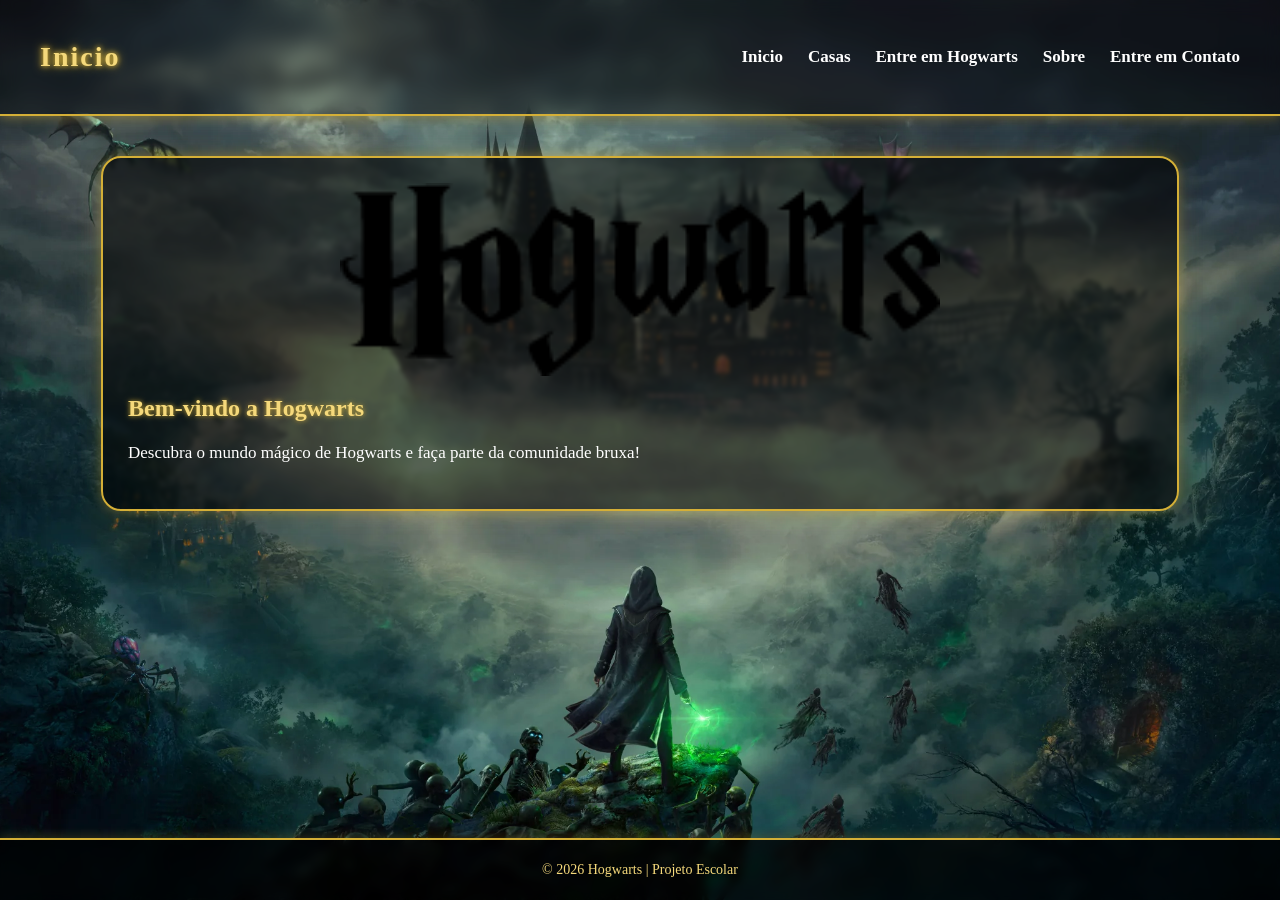
==== index.html @ b272fc04 "Add files via upload" ====
<!DOCTYPE html>
<html lang="">
<head>
    <meta charset="UTF-8">
    <meta name="viewport" content="width=device-width, initial-scale=1.0">
    <title>Hogwarts</title>
    <link rel="stylesheet" href="css/style.css">
    <link rel="icon" href="img/icon.png" type="image/png">
</head>
<body>
    <header>
  <nav class="navbar">
    <h1 class="logo">Inicio</h1>

    <ul class="menu">
      <li><a href="index.html">Inicio</a></li>
      <li class="dropdown">
            <a href="">Casas</a>
            <ul class="dropdown-menu">
                <li><a href="html/grifinoria.html">Grifinória</a></li>
                <li><a href="html/sonserina.html">Sonserina</a></li>
                <li><a href="html/corvinal.html">Corvinal</a></li>
                <li><a href="html/lufalufa.html">Lufa-Lufa</a></li>
            </ul>
        </li>
      <li><a href="html/formulario.html">Entre em Hogwarts</a></li>
      <li><a href="https://www.harrypotter.com/pt">Sobre</a></li>
      <li><a href="html/contato.html">Entre em Contato</a></li>
    </ul>
  </nav>
</header>
<div class="card">
    <img src="img/text-1780010434879.png" alt="Hogwarts" class="img-esp">
    <h2>Bem-vindo a Hogwarts</h2>
    <p>Descubra o mundo mágico de Hogwarts e faça parte da comunidade bruxa!</p>
</div>
<div>

<footer class="footer">
    <p>© 2026 Hogwarts | Projeto Escolar</p>
</footer>
</div>
</body>
</html>
---- css/style.css ----
body{
    margin: 0;
    padding: 0;

    padding-bottom: 40px;
    background: url(../img/fundo.webp);
    background-size: cover;
    background-position: center;
    background-attachment: fixed;

    font-family: 'Georgia', serif;
    cursor: url("../img/cur/Harry\ Potter\ Elder\ Wand--pointer--SweezyCursors.cur"), auto;

}
a{
    cursor: url("../img/cur/Harry\ Potter\ Elder\ Wand--cursor--SweezyCursors.cur"), auto;
}
*{
    cursor: url("../img/cur/Harry\ Potter\ Elder\ Wand--cursor--SweezyCursors.cur"), auto;
}
/* BOTÕES */
button{
    cursor: url("../img/cur/Harry\ Potter\ Elder\ Wand--cursor--SweezyCursors.cur"), auto;
}
/* NAVBAR */
.navbar{
    display: flex;
    justify-content: space-between;
    align-items: center;

    padding: 18px 40px;

    position: sticky;
    top: 0;

    width: 100%;
    z-index: 1000;

    /* TRANSPARÊNCIA */
    background: rgba(0, 0, 0, 0.35);

    /* EFEITO VIDRO */
    backdrop-filter: blur(8px);

    /* BORDA DOURADA */
    border-bottom: 2px solid #d4af37;

    /* SOMBRA */
    box-shadow:
        0 0 10px rgba(212, 175, 55, 0.4),
        0 0 20px rgba(212, 175, 55, 0.2);

    box-sizing: border-box;
}

/* LOGO */
.logo{
    color: #f5d97b;

    font-size: 28px;
    font-weight: bold;
    letter-spacing: 2px;

    text-shadow:
        0 0 5px #d4af37,
        0 0 10px #d4af37;
}

/* MENU */
.menu{
    display: flex;
    gap: 25px;

    list-style: none;
}

/* LINKS */
.menu a{
    color: white;

    text-decoration: none;

    font-size: 17px;
    font-weight: bold;

    transition: 0.3s;
    position: relative;
}

/* LINHA ANIMADA */
.menu a::after{
    content: "";

    position: absolute;
    left: 0;
    bottom: -5px;

    width: 0%;
    height: 2px;

    background: #d4af37;

    transition: 0.3s;
}

/* HOVER */
.menu a:hover{
    color: #f5d97b;

    text-shadow:
        0 0 5px #d4af37,
        0 0 10px #d4af37;
}

.menu a:hover::after{
    width: 100%;
}
/* DROPDOWN */
.dropdown{
    position: relative;
}

/* MENU */
.dropdown-menu{
    position: absolute;

    top: 100%;
    left: 0;

    background: rgba(0, 0, 0, 0.9);

    backdrop-filter: blur(8px);

    border: 2px solid #d4af37;

    border-radius: 10px;

    min-width: 200px;

    padding: 10px 0;

    list-style: none;

    display: none;

    box-shadow:
        0 0 10px rgba(212, 175, 55, 0.4),
        0 0 20px rgba(212, 175, 55, 0.2);
}

/* ITENS */
.dropdown-menu li{
    width: 100%;
}

/* LINKS */
.dropdown-menu a{
    display: block;

    padding: 12px 20px;

    color: white;

    text-decoration: none;

    transition: 0.3s;
}

/* HOVER */
.dropdown-menu a:hover{
    background: rgba(212, 175, 55, 0.15);

    color: #f5d97b;

    padding-left: 28px;

    text-shadow:
        0 0 5px #d4af37;
}

/* MOSTRAR MENU */
.dropdown:hover .dropdown-menu{
    display: block;
}
/* CAIXA PRINCIPAL */
.card{
    background: rgba(0, 0, 0, 0.55);

    backdrop-filter: blur(2px);

    border: 2px solid #d4af37;

    border-radius: 20px;

    padding: 25px;

    margin: 40px auto;

    width: 80%;

    box-shadow:
        0 0 10px rgba(212, 175, 55, 0.3),
        0 0 25px rgba(212, 175, 55, 0.2);

    transition: 0.4s;
}

/* EFEITO AO PASSAR O MOUSE */
.card:hover{
    transform: translateY(-5px);

    box-shadow:
        0 0 20px rgba(212, 175, 55, 0.5),
        0 0 40px rgba(212, 175, 55, 0.3);
}

/* IMAGENS */
.img-esp{
    width: 600px;
    height: auto;
    border-radius: 15px;;
    display: block;
    margin: auto;
    
}
.img-magica{
    width: 600px;
    height: auto;
    border-radius: 15px;;
    border: 3px solid #d4af37;
    display: block;
    margin: auto;
    box-shadow:
        0 0 10px rgba(212, 175, 55, 0.4);

    transition: 0.4s;
}

/* HOVER NA IMAGEM */
.img-magica:hover{
    transform: scale(1.03);

    box-shadow:
        0 0 20px rgba(212, 175, 55, 0.7);
}

/* TEXTO */
.card h2{
    color: #f5d97b;

    margin-bottom: 15px;

    text-shadow:
        0 0 5px #d4af37;
}

.card p{
    color: white;

    line-height: 1.6;

    font-size: 17px;
}

.footer{
    position: fixed;

    bottom: 0;
    left: 0;

    width: 100%;

    padding: 8px 0;

    background: rgba(0, 0, 0, 0.7);

    backdrop-filter: blur(5px);

    border-top: 2px solid #d4af37;

    text-align: center;

    color: #f5d97b;

    font-size: 14px;

    box-shadow:
        0 -2px 10px rgba(212, 175, 55, 0.2);
}
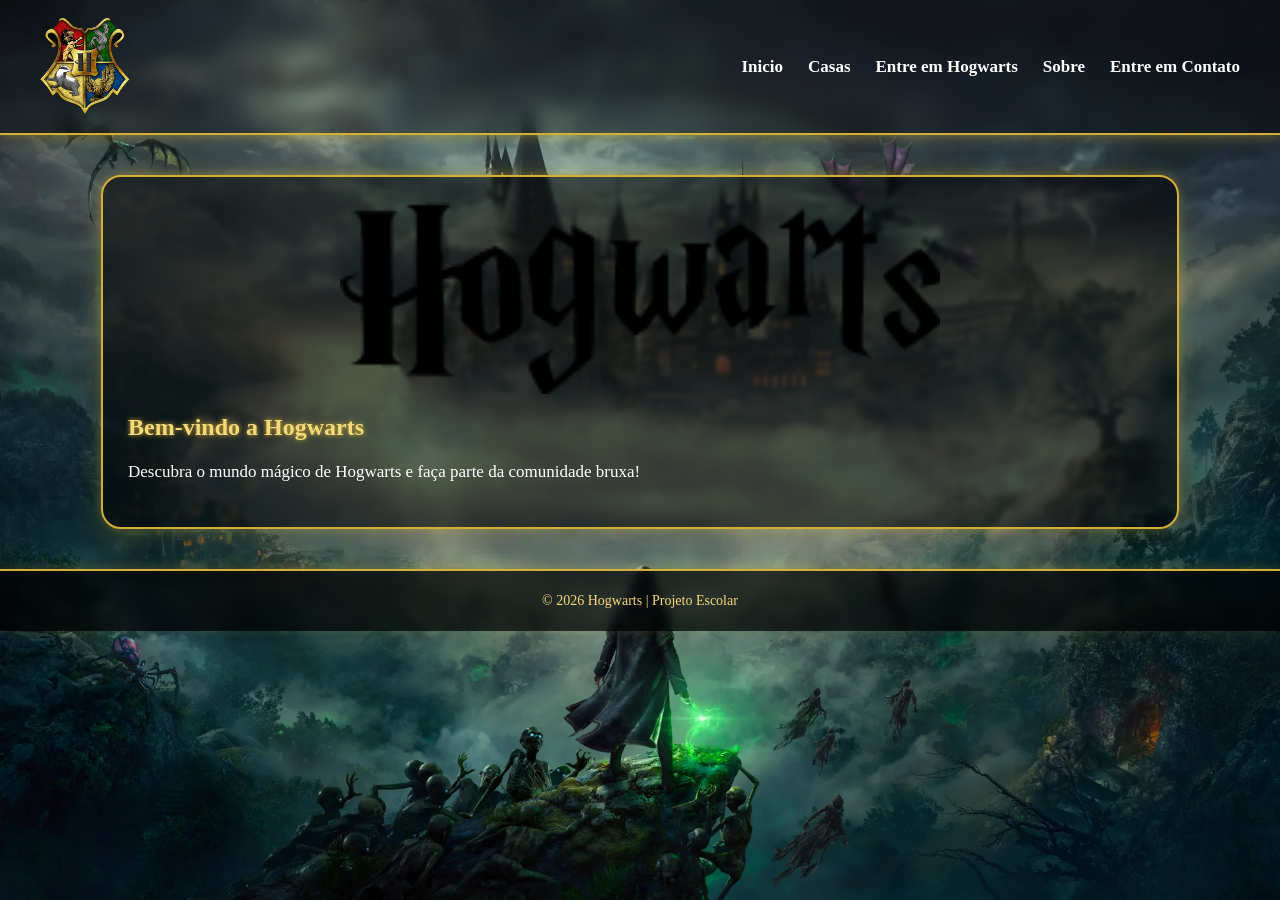
==== commit 733033b0: "Add files via upload" ====
--- a/index.html
+++ b/index.html
@@ -10,7 +10,7 @@
 <body>
     <header>
   <nav class="navbar">
-    <h1 class="logo">Inicio</h1>
+    <img class="logo" src="img/iconhogwarts.png">
 
     <ul class="menu">
       <li><a href="index.html">Inicio</a></li>
--- a/css/style.css
+++ b/css/style.css
@@ -2,27 +2,14 @@
     margin: 0;
     padding: 0;
 
-    padding-bottom: 40px;
     background: url(../img/fundo.webp);
     background-size: cover;
     background-position: center;
     background-attachment: fixed;
 
     font-family: 'Georgia', serif;
-    cursor: url("../img/cur/Harry\ Potter\ Elder\ Wand--pointer--SweezyCursors.cur"), auto;
-
-}
-a{
-    cursor: url("../img/cur/Harry\ Potter\ Elder\ Wand--cursor--SweezyCursors.cur"), auto;
-}
-*{
-    cursor: url("../img/cur/Harry\ Potter\ Elder\ Wand--cursor--SweezyCursors.cur"), auto;
-}
-/* BOTÕES */
-button{
-    cursor: url("../img/cur/Harry\ Potter\ Elder\ Wand--cursor--SweezyCursors.cur"), auto;
-}
-/* NAVBAR */
+
+}
 .navbar{
     display: flex;
     justify-content: space-between;
@@ -36,16 +23,12 @@
     width: 100%;
     z-index: 1000;
 
-    /* TRANSPARÊNCIA */
     background: rgba(0, 0, 0, 0.35);
 
-    /* EFEITO VIDRO */
     backdrop-filter: blur(8px);
 
-    /* BORDA DOURADA */
     border-bottom: 2px solid #d4af37;
 
-    /* SOMBRA */
     box-shadow:
         0 0 10px rgba(212, 175, 55, 0.4),
         0 0 20px rgba(212, 175, 55, 0.2);
@@ -53,7 +36,6 @@
     box-sizing: border-box;
 }
 
-/* LOGO */
 .logo{
     color: #f5d97b;
 
@@ -61,12 +43,13 @@
     font-weight: bold;
     letter-spacing: 2px;
 
+    width: 90px;
+
     text-shadow:
         0 0 5px #d4af37,
         0 0 10px #d4af37;
 }
 
-/* MENU */
 .menu{
     display: flex;
     gap: 25px;
@@ -74,7 +57,6 @@
     list-style: none;
 }
 
-/* LINKS */
 .menu a{
     color: white;
 
@@ -87,7 +69,6 @@
     position: relative;
 }
 
-/* LINHA ANIMADA */
 .menu a::after{
     content: "";
 
@@ -103,7 +84,6 @@
     transition: 0.3s;
 }
 
-/* HOVER */
 .menu a:hover{
     color: #f5d97b;
 
@@ -115,12 +95,10 @@
 .menu a:hover::after{
     width: 100%;
 }
-/* DROPDOWN */
 .dropdown{
     position: relative;
 }
 
-/* MENU */
 .dropdown-menu{
     position: absolute;
 
@@ -148,12 +126,10 @@
         0 0 20px rgba(212, 175, 55, 0.2);
 }
 
-/* ITENS */
 .dropdown-menu li{
     width: 100%;
 }
 
-/* LINKS */
 .dropdown-menu a{
     display: block;
 
@@ -166,7 +142,6 @@
     transition: 0.3s;
 }
 
-/* HOVER */
 .dropdown-menu a:hover{
     background: rgba(212, 175, 55, 0.15);
 
@@ -178,11 +153,9 @@
         0 0 5px #d4af37;
 }
 
-/* MOSTRAR MENU */
 .dropdown:hover .dropdown-menu{
     display: block;
 }
-/* CAIXA PRINCIPAL */
 .card{
     background: rgba(0, 0, 0, 0.55);
 
@@ -205,7 +178,6 @@
     transition: 0.4s;
 }
 
-/* EFEITO AO PASSAR O MOUSE */
 .card:hover{
     transform: translateY(-5px);
 
@@ -236,7 +208,6 @@
     transition: 0.4s;
 }
 
-/* HOVER NA IMAGEM */
 .img-magica:hover{
     transform: scale(1.03);
 
@@ -263,10 +234,7 @@
 }
 
 .footer{
-    position: fixed;
-
-    bottom: 0;
-    left: 0;
+
 
     width: 100%;
 
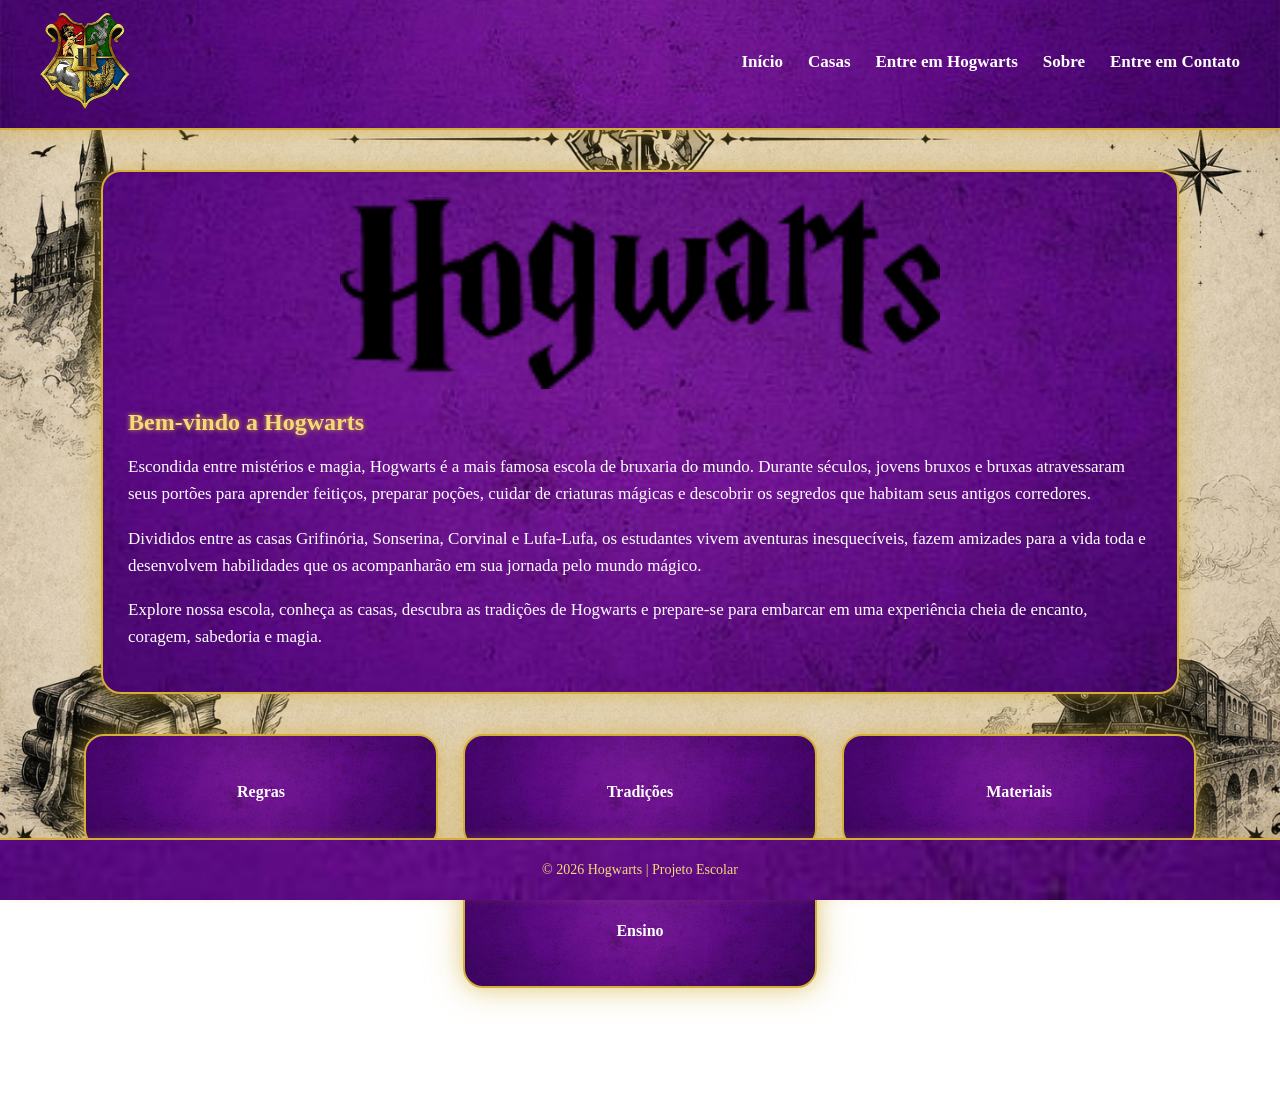
==== commit 4771f0fd: "Add files via upload" ====
--- a/index.html
+++ b/index.html
@@ -1,44 +1,85 @@
 <!DOCTYPE html>
-<html lang="">
+<html lang="pt-BR">
 <head>
     <meta charset="UTF-8">
     <meta name="viewport" content="width=device-width, initial-scale=1.0">
     <title>Hogwarts</title>
+
     <link rel="stylesheet" href="css/style.css">
     <link rel="icon" href="img/icon.png" type="image/png">
 </head>
+
 <body>
-    <header>
+
+<header>
   <nav class="navbar">
-    <img class="logo" src="img/iconhogwarts.png">
+      <img class="logo" src="img/iconhogwarts.png" alt="Logo de Hogwarts">
 
-    <ul class="menu">
-      <li><a href="index.html">Inicio</a></li>
-      <li class="dropdown">
-            <a href="">Casas</a>
-            <ul class="dropdown-menu">
-                <li><a href="html/grifinoria.html">Grifinória</a></li>
-                <li><a href="html/sonserina.html">Sonserina</a></li>
-                <li><a href="html/corvinal.html">Corvinal</a></li>
-                <li><a href="html/lufalufa.html">Lufa-Lufa</a></li>
-            </ul>
+      <ul class="menu">
+        <li><a href="index.html">Início</a></li>
+        <li class="dropdown">
+        <a href="#">Casas</a>
+        <ul class="dropdown-menu">
+        <li><a href="html/grifinoria.html">Grifinória</a></li>
+        <li><a href="html/sonserina.html">Sonserina</a></li>
+        <li><a href="html/corvinal.html">Corvinal</a></li>
+        <li><a href="html/lufalufa.html">Lufa-Lufa</a></li>
+      </ul>
         </li>
-      <li><a href="html/formulario.html">Entre em Hogwarts</a></li>
-      <li><a href="https://www.harrypotter.com/pt">Sobre</a></li>
-      <li><a href="html/contato.html">Entre em Contato</a></li>
-    </ul>
+        <li><a href="html/formulario.html">Entre em Hogwarts</a></li>
+        <li><a href="https://www.harrypotter.com/pt" target="_blank">Sobre</a></li>
+        <li><a href="html/contato.html">Entre em Contato</a></li>
+      </ul>
   </nav>
 </header>
-<div class="card">
-    <img src="img/text-1780010434879.png" alt="Hogwarts" class="img-esp">
-    <h2>Bem-vindo a Hogwarts</h2>
-    <p>Descubra o mundo mágico de Hogwarts e faça parte da comunidade bruxa!</p>
-</div>
-<div>
+  <main>
+    <section class="card">
+      <img src="img/text-1780010434879.png"alt="Hogwarts"class="img-esp">
+      <h2>Bem-vindo a Hogwarts</h2>
+      <p>
+    Escondida entre mistérios e magia, Hogwarts é a mais famosa escola de bruxaria do mundo. Durante séculos, jovens bruxos e bruxas atravessaram seus portões para aprender feitiços, preparar poções, cuidar de criaturas mágicas e descobrir os segredos que habitam seus antigos corredores.
+      </p>
+      <p>
+      Divididos entre as casas Grifinória, Sonserina, Corvinal e Lufa-Lufa, os estudantes vivem aventuras inesquecíveis, fazem amizades para a vida toda e desenvolvem habilidades que os acompanharão em sua jornada pelo mundo mágico.
+      </p>
+      <p>
+    Explore nossa escola, conheça as casas, descubra as tradições de Hogwarts e prepare-se para embarcar em uma experiência cheia de encanto, coragem, sabedoria e magia.
+      </p>
+    </section>
+
+<section class="sss">
+
+  <a href="html/regras.html">
+  <div class="card">
+    <h4>Regras</h4>
+      </div>
+  </a>
+
+  <a href="html/tradicao.html">
+  <div class="card">
+  <h4>Tradições</h4>
+  </div>
+  </a>
+
+  <a href="html/materiais.html">
+  <div class="card">
+  <h4>Materiais</h4>
+  </div>
+  </a>
+
+  <a href="html/ensino.html">
+  <div class="card">
+  <h4>Ensino</h4>
+  </div>
+  </a>
+
+</section>
+
+</main>
 
 <footer class="footer">
-    <p>© 2026 Hogwarts | Projeto Escolar</p>
+  <p>© 2026 Hogwarts | Projeto Escolar</p>
 </footer>
-</div>
+
 </body>
 </html>
--- a/css/style.css
+++ b/css/style.css
@@ -1,90 +1,81 @@
-body{
+body {
     margin: 0;
-    padding: 0;
-
-    background: url(../img/fundo.webp);
-    background-size: cover;
-    background-position: center;
-    background-attachment: fixed;
-
-    font-family: 'Georgia', serif;
-
-}
-.navbar{
+    padding: 0 0 80px;
+    font-family: Georgia, serif;
+    background: url("../img/ChatGPT Image 9 de jun. de 2026, 14_57_28.png") center / cover fixed;
+}
+
+
+.navbar {
     display: flex;
     justify-content: space-between;
     align-items: center;
 
-    padding: 18px 40px;
-
     position: sticky;
     top: 0;
+    z-index: 1000;
 
     width: 100%;
-    z-index: 1000;
-
-    background: rgba(0, 0, 0, 0.35);
-
+    padding: 18px 40px;
+    box-sizing: border-box;
+
+    background: url("../img/banner2.jpg") center / cover fixed;
     backdrop-filter: blur(8px);
 
     border-bottom: 2px solid #d4af37;
 
     box-shadow:
-        0 0 10px rgba(212, 175, 55, 0.4),
-        0 0 20px rgba(212, 175, 55, 0.2);
-
-    box-sizing: border-box;
-}
-
-.logo{
-    color: #f5d97b;
-
+        0 0 20px rgba(212, 175, 55, 0.5),
+        0 0 40px rgba(212, 175, 55, 0.3);
+
+    transform: translateY(-5px);
+}
+
+.logo {
+    width: 90px;
+
+    color: #f5d97b;
     font-size: 28px;
     font-weight: bold;
     letter-spacing: 2px;
 
-    width: 90px;
-
     text-shadow:
         0 0 5px #d4af37,
         0 0 10px #d4af37;
 }
 
-.menu{
+.menu {
     display: flex;
     gap: 25px;
-
     list-style: none;
 }
 
-.menu a{
-    color: white;
-
+.menu a {
+    position: relative;
+
+    color: white;
     text-decoration: none;
-
     font-size: 17px;
     font-weight: bold;
 
     transition: 0.3s;
-    position: relative;
-}
-
-.menu a::after{
+}
+
+.menu a::after {
     content: "";
-
     position: absolute;
+
     left: 0;
     bottom: -5px;
 
-    width: 0%;
+    width: 0;
     height: 2px;
 
     background: #d4af37;
-
     transition: 0.3s;
 }
 
-.menu a:hover{
+.menu a:hover {
     color: #f5d97b;
 
     text-shadow:
@@ -92,166 +83,223 @@
         0 0 10px #d4af37;
 }
 
-.menu a:hover::after{
+.menu a:hover::after {
     width: 100%;
 }
-.dropdown{
+
+
+.dropdown {
     position: relative;
 }
 
-.dropdown-menu{
+.dropdown-menu {
+    display: none;
     position: absolute;
 
     top: 100%;
     left: 0;
 
-    background: rgba(0, 0, 0, 0.9);
-
+    min-width: 200px;
+    padding: 10px 0;
+
+    list-style: none;
+
+    border: 2px solid #d4af37;
+    border-radius: 10px;
+
+    background: rgba(44, 10, 167, 0.9);
     backdrop-filter: blur(8px);
-
-    border: 2px solid #d4af37;
-
-    border-radius: 10px;
-
-    min-width: 200px;
-
-    padding: 10px 0;
-
-    list-style: none;
-
-    display: none;
 
     box-shadow:
         0 0 10px rgba(212, 175, 55, 0.4),
         0 0 20px rgba(212, 175, 55, 0.2);
 }
 
-.dropdown-menu li{
-    width: 100%;
-}
-
-.dropdown-menu a{
+.dropdown:hover .dropdown-menu {
     display: block;
+}
+
+.dropdown-menu a {
+    display: block;
 
     padding: 12px 20px;
 
     color: white;
-
     text-decoration: none;
 
     transition: 0.3s;
 }
 
-.dropdown-menu a:hover{
+.dropdown-menu a:hover {
+    padding-left: 28px;
+
+    color: #f5d97b;
     background: rgba(212, 175, 55, 0.15);
 
-    color: #f5d97b;
-
-    padding-left: 28px;
-
-    text-shadow:
-        0 0 5px #d4af37;
-}
-
-.dropdown:hover .dropdown-menu{
-    display: block;
-}
-.card{
-    background: rgba(0, 0, 0, 0.55);
-
-    backdrop-filter: blur(2px);
+    text-shadow: 0 0 5px #d4af37;
+}
+
+
+.card {
+    width: 80%;
+    margin: 40px auto;
+    padding: 25px;
 
     border: 2px solid #d4af37;
-
     border-radius: 20px;
 
-    padding: 25px;
-
-    margin: 40px auto;
-
-    width: 80%;
-
-    box-shadow:
-        0 0 10px rgba(212, 175, 55, 0.3),
-        0 0 25px rgba(212, 175, 55, 0.2);
-
-    transition: 0.4s;
-}
-
-.card:hover{
-    transform: translateY(-5px);
+    background: url("../img/banner2.jpg") center / cover fixed;
 
     box-shadow:
         0 0 20px rgba(212, 175, 55, 0.5),
         0 0 40px rgba(212, 175, 55, 0.3);
-}
-
-/* IMAGENS */
-.img-esp{
+
+    transform: translateY(-5px);
+    transition: 0.4s;
+}
+
+.card h2 {
+    margin-bottom: 15px;
+
+    color: #f5d97b;
+
+    text-shadow: 0 0 5px #d4af37;
+}
+
+.card p {
+    color: white;
+    font-size: 17px;
+    line-height: 1.6;
+}
+
+
+.img-esp,
+.img-magica {
+    display: block;
+
     width: 600px;
     height: auto;
-    border-radius: 15px;;
-    display: block;
     margin: auto;
-    
-}
-.img-magica{
-    width: 600px;
-    height: auto;
-    border-radius: 15px;;
+
+    border-radius: 15px;
+}
+
+.img-magica {
     border: 3px solid #d4af37;
-    display: block;
-    margin: auto;
+
     box-shadow:
         0 0 10px rgba(212, 175, 55, 0.4);
 
     transition: 0.4s;
 }
 
-.img-magica:hover{
+.img-magica:hover {
     transform: scale(1.03);
 
     box-shadow:
         0 0 20px rgba(212, 175, 55, 0.7);
 }
 
-/* TEXTO */
-.card h2{
-    color: #f5d97b;
-
-    margin-bottom: 15px;
+
+.sss {
+    display: flex;
+    flex-wrap: wrap;
+    justify-content: center;
+
+    gap: 25px;
+    margin: 30px auto;
+}
+
+.sss a {
+    color: white;
+    text-decoration: none;
+}
+
+.sss img {
+    width: 100%;
+    border-radius: 10px;
+}
+
+.sss .card {
+    width: 300px;
+    margin: 0;
+
+    text-align: center;
+    cursor: pointer;
+
+    transition: all 0.3s ease;
+}
+
+.sss .card h4 {
+    color: white;
+    transition: color 0.3s ease;
+}
+
+.sss .card:hover {
+    transform: translateY(-10px) scale(1.03);
+
+    border-color: #f5d97b;
+
+    animation: brilho-magico 1.5s infinite alternate;
+
+    box-shadow:
+        0 0 25px rgba(212, 175, 55, 0.7),
+        0 0 50px rgba(212, 175, 55, 0.4);
+}
+
+.sss .card:hover h4 {
+    color: #f5d97b;
 
     text-shadow:
-        0 0 5px #d4af37;
-}
-
-.card p{
-    color: white;
-
-    line-height: 1.6;
-
-    font-size: 17px;
-}
-
-.footer{
-
+        0 0 5px #d4af37,
+        0 0 10px #d4af37;
+}
+
+
+.cards-three {
+    display: grid;
+    grid-template-columns: repeat(3, 1fr);
+
+    gap: 12px;
+
+    padding: 12px 0;
+    margin: 20px 0;
+
+    border-top: 1px solid #ddd;
+    border-bottom: 1px solid #ddd;
+}
+
+
+.footer {
+    position: fixed;
+    bottom: 0;
+    left: 0;
+    z-index: 9999;
 
     width: 100%;
-
     padding: 8px 0;
 
-    background: rgba(0, 0, 0, 0.7);
-
+    text-align: center;
+    color: #f5d97b;
+    font-size: 14px;
+
+    background: url("../img/banner2.jpg") center / cover fixed;
     backdrop-filter: blur(5px);
 
     border-top: 2px solid #d4af37;
 
-    text-align: center;
-
-    color: #f5d97b;
-
-    font-size: 14px;
-
     box-shadow:
         0 -2px 10px rgba(212, 175, 55, 0.2);
+}
+
+@keyframes brilho-magico {
+    from {
+        box-shadow: 0 0 15px rgba(212, 175, 55, 0.4);
+    }
+
+    to {
+        box-shadow:
+            0 0 30px rgba(212, 175, 55, 0.8),
+            0 0 60px rgba(212, 175, 55, 0.4);
+    }
 }
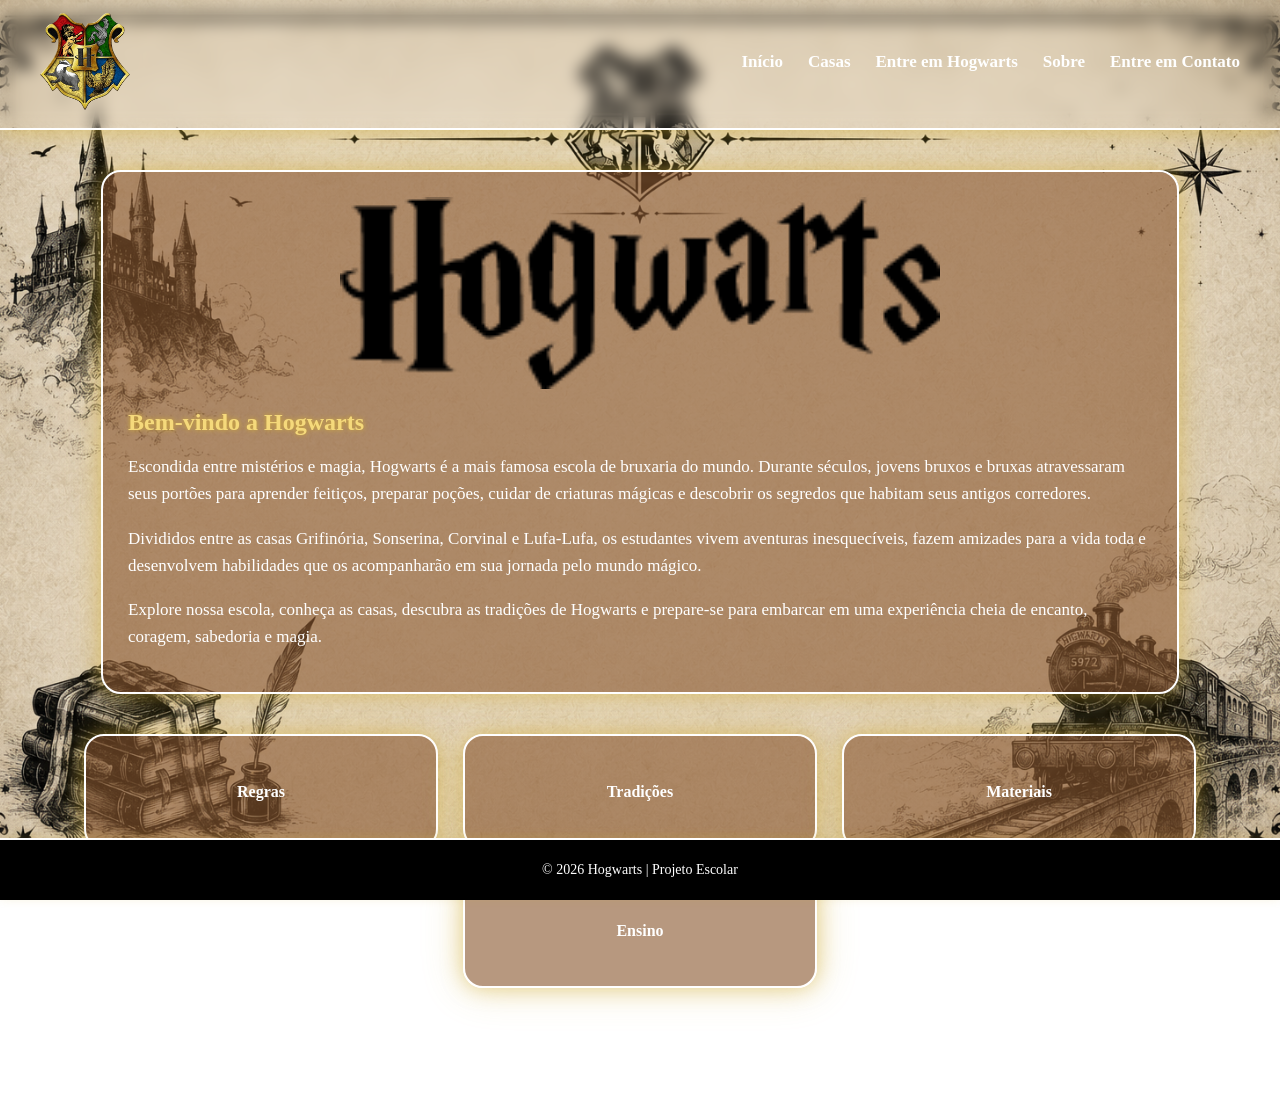
==== commit 043e9cb3: "Add files via upload" ====
--- a/css/style.css
+++ b/css/style.css
@@ -19,10 +19,9 @@
     padding: 18px 40px;
     box-sizing: border-box;
 
-    background: url("../img/banner2.jpg") center / cover fixed;
     backdrop-filter: blur(8px);
 
-    border-bottom: 2px solid #d4af37;
+    border-bottom: 2px solid white;
 
     box-shadow:
         0 0 20px rgba(212, 175, 55, 0.5),
@@ -145,10 +144,10 @@
     margin: 40px auto;
     padding: 25px;
 
-    border: 2px solid #d4af37;
+    border: 2px solid white;
     border-radius: 20px;
 
-    background: url("../img/banner2.jpg") center / cover fixed;
+    background-color: #89572f9c; 
 
     box-shadow:
         0 0 20px rgba(212, 175, 55, 0.5),
@@ -185,7 +184,7 @@
 }
 
 .img-magica {
-    border: 3px solid #d4af37;
+    border: 3px solid white;
 
     box-shadow:
         0 0 10px rgba(212, 175, 55, 0.4);
@@ -280,13 +279,13 @@
     padding: 8px 0;
 
     text-align: center;
-    color: #f5d97b;
+    color: white;
     font-size: 14px;
 
-    background: url("../img/banner2.jpg") center / cover fixed;
+    background:#000000;
     backdrop-filter: blur(5px);
 
-    border-top: 2px solid #d4af37;
+    border-top: 2px solid white;
 
     box-shadow:
         0 -2px 10px rgba(212, 175, 55, 0.2);
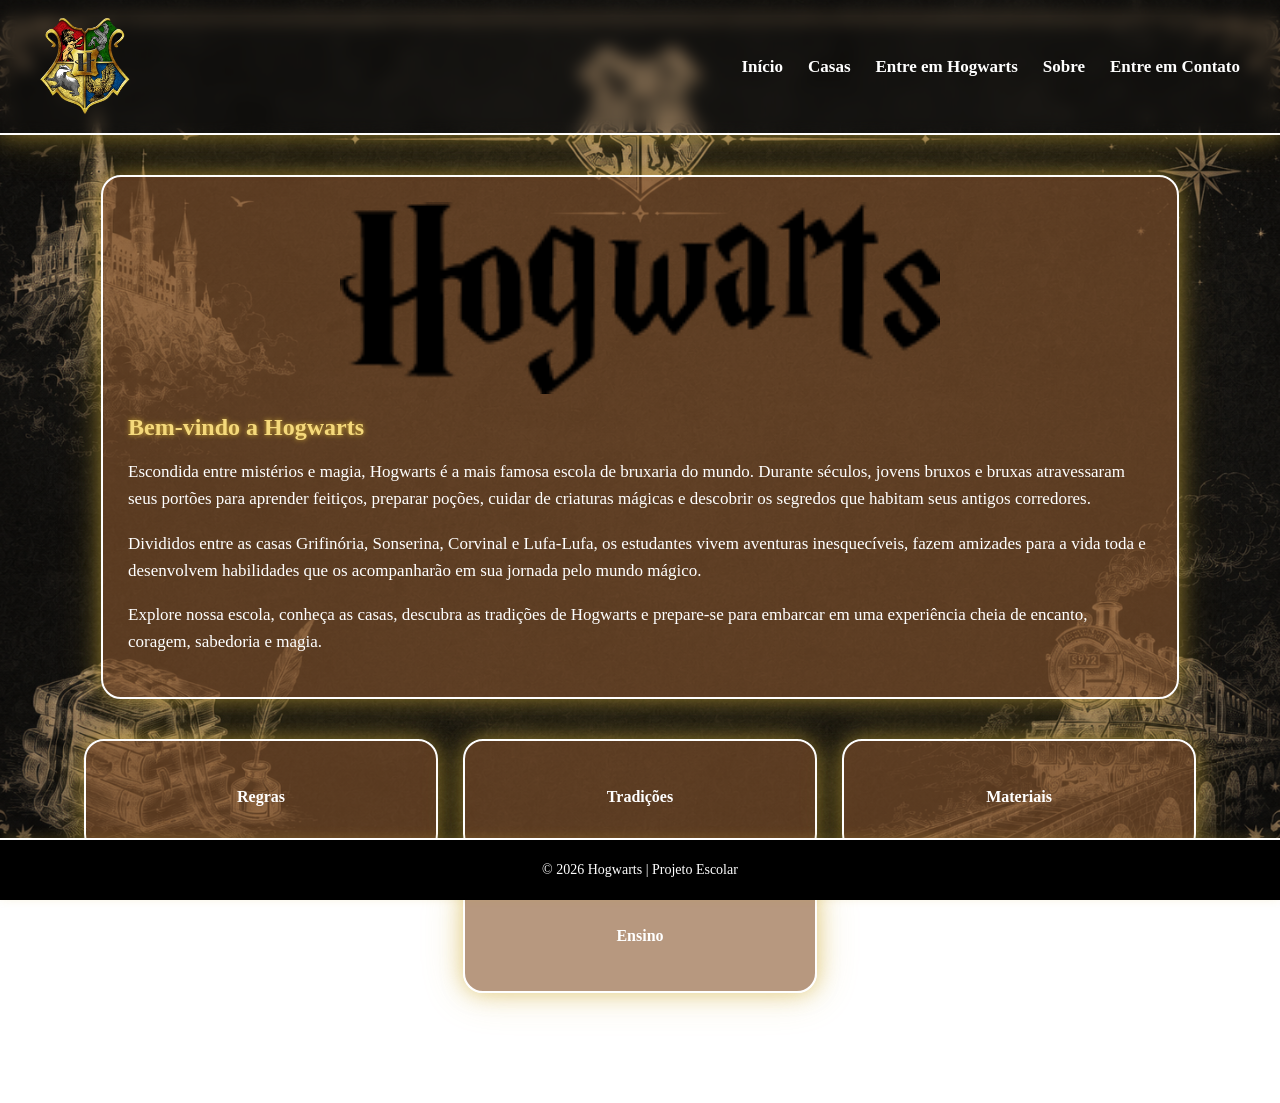
==== commit a2c4bb5a: "Add files via upload" ====
--- a/index.html
+++ b/index.html
@@ -28,7 +28,7 @@
         </li>
         <li><a href="html/formulario.html">Entre em Hogwarts</a></li>
         <li><a href="https://www.harrypotter.com/pt" target="_blank">Sobre</a></li>
-        <li><a href="html/contato.html">Entre em Contato</a></li>
+        <li><a href="https://gabrielmorais9.github.io/HostWare/">Entre em Contato</a></li>
       </ul>
   </nav>
 </header>
--- a/css/style.css
+++ b/css/style.css
@@ -2,9 +2,8 @@
     margin: 0;
     padding: 0 0 80px;
     font-family: Georgia, serif;
-    background: url("../img/ChatGPT Image 9 de jun. de 2026, 14_57_28.png") center / cover fixed;
-}
-
+    background: url("../img/fundoimg.png") center / cover fixed;
+}
 
 .navbar {
     display: flex;
@@ -26,21 +25,10 @@
     box-shadow:
         0 0 20px rgba(212, 175, 55, 0.5),
         0 0 40px rgba(212, 175, 55, 0.3);
-
-    transform: translateY(-5px);
 }
 
 .logo {
     width: 90px;
-
-    color: #f5d97b;
-    font-size: 28px;
-    font-weight: bold;
-    letter-spacing: 2px;
-
-    text-shadow:
-        0 0 5px #d4af37,
-        0 0 10px #d4af37;
 }
 
 .menu {
@@ -86,7 +74,6 @@
     width: 100%;
 }
 
-
 .dropdown {
     position: relative;
 }
@@ -106,7 +93,7 @@
     border: 2px solid #d4af37;
     border-radius: 10px;
 
-    background: rgba(44, 10, 167, 0.9);
+    background: rgba(131, 125, 41, 0.9);
     backdrop-filter: blur(8px);
 
     box-shadow:
@@ -137,7 +124,6 @@
 
     text-shadow: 0 0 5px #d4af37;
 }
-
 
 .card {
     width: 80%;
@@ -147,14 +133,11 @@
     border: 2px solid white;
     border-radius: 20px;
 
-    background-color: #89572f9c; 
+    background-color: #89572f9c;
 
     box-shadow:
         0 0 20px rgba(212, 175, 55, 0.5),
         0 0 40px rgba(212, 175, 55, 0.3);
-
-    transform: translateY(-5px);
-    transition: 0.4s;
 }
 
 .card h2 {
@@ -171,34 +154,16 @@
     line-height: 1.6;
 }
 
-
-.img-esp,
-.img-magica {
+.img-esp {
     display: block;
 
     width: 600px;
+    max-width: 100%;
     height: auto;
     margin: auto;
 
     border-radius: 15px;
 }
-
-.img-magica {
-    border: 3px solid white;
-
-    box-shadow:
-        0 0 10px rgba(212, 175, 55, 0.4);
-
-    transition: 0.4s;
-}
-
-.img-magica:hover {
-    transform: scale(1.03);
-
-    box-shadow:
-        0 0 20px rgba(212, 175, 55, 0.7);
-}
-
 
 .sss {
     display: flex;
@@ -239,8 +204,6 @@
 
     border-color: #f5d97b;
 
-    animation: brilho-magico 1.5s infinite alternate;
-
     box-shadow:
         0 0 25px rgba(212, 175, 55, 0.7),
         0 0 50px rgba(212, 175, 55, 0.4);
@@ -253,21 +216,6 @@
         0 0 5px #d4af37,
         0 0 10px #d4af37;
 }
-
-
-.cards-three {
-    display: grid;
-    grid-template-columns: repeat(3, 1fr);
-
-    gap: 12px;
-
-    padding: 12px 0;
-    margin: 20px 0;
-
-    border-top: 1px solid #ddd;
-    border-bottom: 1px solid #ddd;
-}
-
 
 .footer {
     position: fixed;
@@ -282,23 +230,56 @@
     color: white;
     font-size: 14px;
 
-    background:#000000;
-    backdrop-filter: blur(5px);
+    background: #000;
 
     border-top: 2px solid white;
 
     box-shadow:
         0 -2px 10px rgba(212, 175, 55, 0.2);
 }
-
-@keyframes brilho-magico {
-    from {
-        box-shadow: 0 0 15px rgba(212, 175, 55, 0.4);
-    }
-
-    to {
-        box-shadow:
-            0 0 30px rgba(212, 175, 55, 0.8),
-            0 0 60px rgba(212, 175, 55, 0.4);
-    }
+.cen{
+    text-align: center;
+    
+}
+.neg{
+    font-weight: bold;
+}
+.titulo {
+    font-size: 20px;
+    
+    background-color: rgba(240, 225, 200, 0.8);
+    border-radius: 10px;
+    padding: 20px;
+
+}
+.ul{
+    padding: 15px;
+}
+
+.li{
+    margin: 10px 0;
+    color: #4A2C1A;
+    font-size: 18px;
+}
+.textc{
+    color: white;
+}
+.hcol{
+    color: rgb(146, 87, 16)
+}
+.regras-hogwarts {
+    width: 700px;
+    margin: 40px auto;
+    color: white;
+}
+
+.regras-hogwarts h2 {
+    text-align: center;
+    color: gold;
+}
+
+.regras-hogwarts p {
+    text-align: justify;
+    margin-bottom: 12px;
+    line-height: 1.5;
 }
